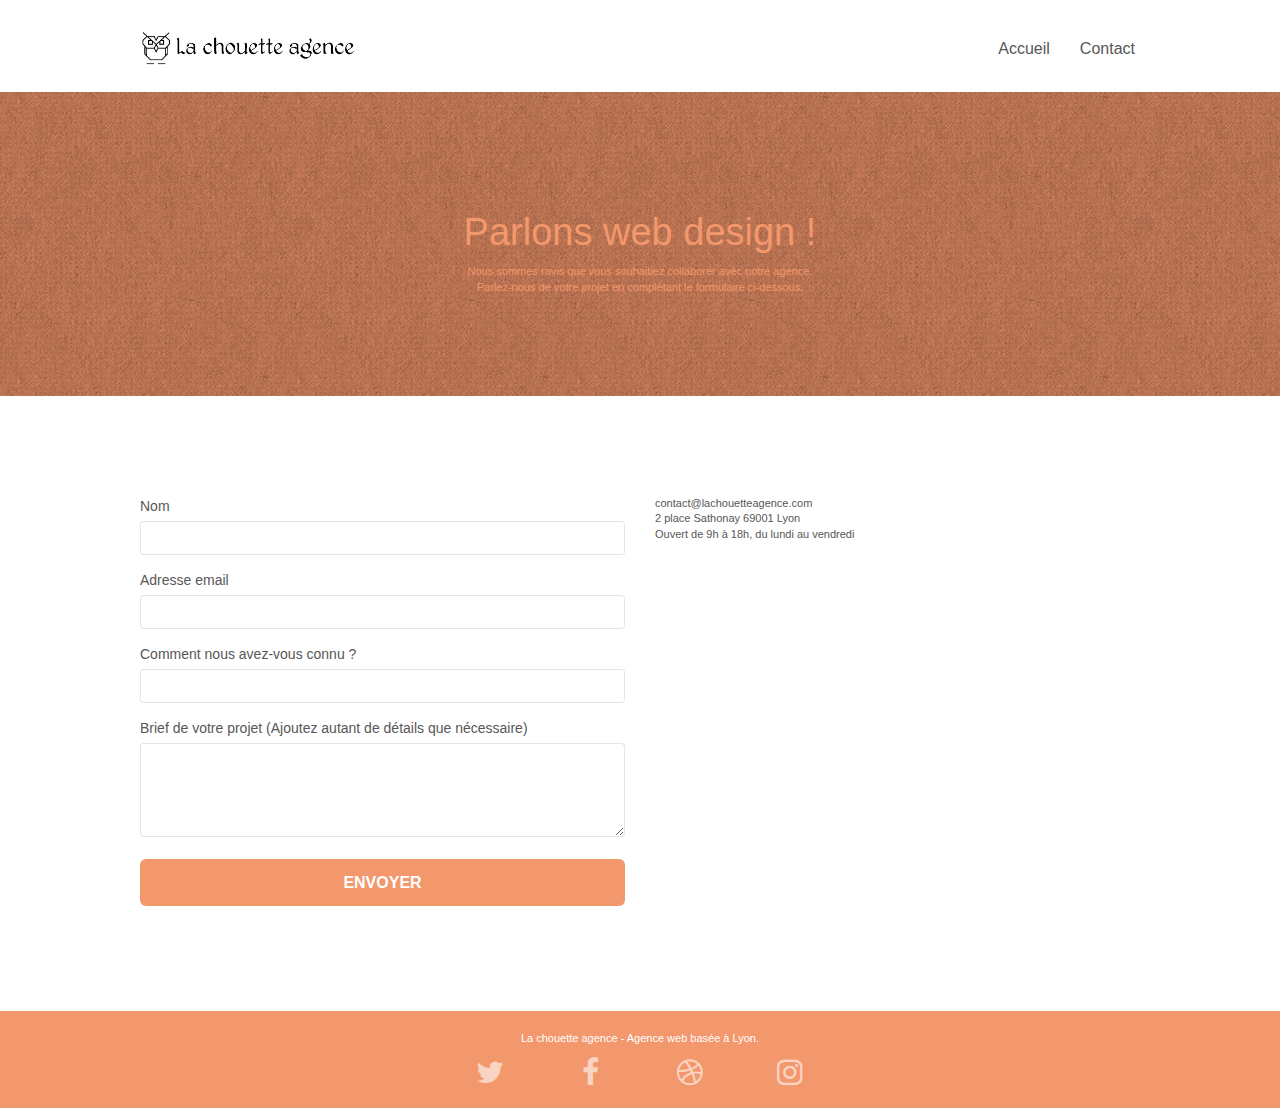
==== contact.html @ e00a59ee "wip changes 3" ====
<!doctype html>
<html lang="fr">
<head>
    <meta charset="utf-8">
    <meta name="description" content="Prise de contact et devis en ligne, la chouette agence vous propose de soumettre votre projet web via le site ou dans nos locaux">
    <meta name="viewport" content="width=device-width, initial-scale=1.0, viewport-fit=cover">
    <link rel="shortcut icon" type="image/png" href="favicon.ico">
    
	<link rel="stylesheet" type="text/css" href="./css/bootstrap.min.css">
	<link rel="stylesheet" type="text/css" href="style.css">
	<link rel="stylesheet" type="text/css" href="./css/font-awesome.min.css">
	<link rel="stylesheet" type="text/css" href="./css/et-line.min.css">
	
    
	<script src="./js/jquery-2.1.0.min.js"></script>
	<script src="./js/bootstrap.min.js"></script>
	<script src="./js/blocs.min.js"></script>
	<script src="./js/jqBootstrapValidation.min.js"></script>
	<script src="./js/formHandler.min.js"></script>
    <title>Contactez nous</title>

    
<!-- Analytics -->

<!-- Analytics END -->
    
</head>
<body>
<!-- Principal conteneur -->
<div class="page-container">
    
<!-- bloc-0 -->
<header class="bloc bgc-white l-bloc " id="bloc-0">
	<div class="container bloc-sm">
		<nav class="navbar row">
			<div class="navbar-header">
				<a class="navbar-brand" href="index.html"><img src="img/la-chouette-agence.png" alt="atlanta web design logo" height="40" /></a>
				<button id="nav-toggle" type="button" class="ui-navbar-toggle navbar-toggle" data-toggle="collapse" data-target=".navbar-1">
					<span class="sr-only">Toggle navigation</span><span class="icon-bar"></span><span class="icon-bar"></span><span class="icon-bar"></span>
				</button>
			</div>
			<div class="collapse navbar-collapse navbar-1 special-dropdown-nav">
				<ul class="site-navigation nav navbar-nav">
					<li>
						<a href="index.html">Accueil</a>
					</li>
					<li>
					</li>
					<li>
						<a href="contact.html">Contact</a>
					</li>
				</ul>
			</div>
		</nav>
	</div>
</header>
<!-- bloc-0 END -->

<!-- bloc-6 -->
<section class="bloc bg-dots-bg bg-repeat bgc-atomic-tangerine d-bloc bloc-bg-texture texture-paper" id="bloc-6">
	<div class="container bloc-lg">
		<div class="row">
			<div class="col-sm-12">
				<h1 class="text-center hero-bloc-text tc-white">
					Parlons web design !
				</h1>
				<p class="text-center mg-lg tc-white tight-width-whitespace">
					Nous sommes ravis que vous souhaitiez collaborer avec notre agence.<br>
					Parlez-nous de votre projet en complétant le formulaire ci-dessous.
				</p>
			</div>
		</div>
	</div>
</section>
<!-- bloc-6 END -->

<!-- bloc-7 -->
<section class="bloc bgc-white l-bloc" id="bloc-7">
	<div class="container bloc-lg">
		<div class="row">
			<div class="col-sm-6">
				<form id="form_1" novalidate success-msg="Your message has been sent." fail-msg="Sorry it seems that our mail server is not responding, Sorry for the inconvenience!">
					<div class="form-group">
						<label for="name">
							Nom
						</label>
						<input id="name" class="form-control" required />
					</div>
					<div class="form-group">
						<label for="email">
							Adresse email
						</label>
						<input id="email" class="form-control" type="email" required />
					</div>
					<div class="form-group">
						<label for="discover">
							Comment nous avez-vous connu ?
						</label>
						<input class="form-control" type="text" required id="discover" />
					</div>
					<div class="form-group">
						<label for="message">
							Brief de votre projet (Ajoutez autant de détails que nécessaire)<br>
						</label><textarea id="message" class="form-control" rows="4" cols="50" required></textarea>
					</div> 
					<button class="bloc-button btn btn-lg btn-block cta-hero btn-atomic-tangerine" type="submit">
						Envoyer
					</button>
				</form>
			</div>
			<div class="col-sm-6">
				<p>
					contact@lachouetteagence.com<br>2 place Sathonay 69001 Lyon<br>Ouvert de 9h à 18h, du lundi au vendredi<br>
				</p>
			</div>
		</div>
	</div>
</section>
<!-- bloc-7 END -->

<!-- ScrollToTop Button -->
<a class="bloc-button btn btn-d scrollToTop" onclick="scrollToTarget('1')"><span class="fa fa-chevron-up"></span></a>
<!-- ScrollToTop Button END-->


<!-- Footer - bloc-8 -->
<footer class="bloc bgc-atomic-tangerine d-bloc" id="bloc-8">
	<div class="container bloc-sm">
		<div class="row">
			<div class="col-sm-12">
				<p class="text-center white">
					La chouette agence - Agence web basée à Lyon.<br>
				</p>
				<div class="row row-no-gutters social">
					<div class="col-sm-3">
						<div class="text-center">
							<a class="social" target="_blank" aria-label="lien twitter" href="https://twitter.com/?lang=fr"><span class="fa fa-twitter icon-md"></span></a>
						</div>
					</div>
					<div class="col-sm-3">
						<div class="text-center">
							<a class="social" target="_blank" aria-label="lien facebook" href="https://fr-fr.facebook.com/"><span class="fa fa-facebook icon-md"></span></a>
						</div>
					</div>
					<div class="col-sm-3">
						<div class="text-center">
							<a class="social" target="_blank" aria-label="lien dribble" href="https://dribbble.com/"><span class="fa fa-dribbble icon-md"></span></a>
						</div>
					</div>
					<div class="col-sm-3">
						<div class="text-center">
							<a class="social" target="_blank" aria-label="lien instagram" href="https://www.instagram.com/"><span class="fa fa-instagram icon-md"></span></a>
						</div>
					</div>
				</div>
			</div>
		</div>
	</div>
</footer>
<!-- Footer - bloc-8 END -->

</div>
<!-- Principal conteneur END -->
    

</body>
</html>
---- style.css ----
body {
  margin: 0;
  padding: 0;
  background: #fff;
  overflow-x: hidden;
  -webkit-font-smoothing: antialiased;
  -moz-osx-font-smoothing: grayscale;
}
.intro {
  font-size: 20px;
}
.quotation {
  font-size: 20px;
  font-style: italic;
}

.customers {
  font-size: 20px;
}

.signature {
  font-size: 14px;
}

a,
button {
  transition: all 0.3s ease-in-out;
  outline: none !important;
}

a:hover {
  text-decoration: none;
  cursor: pointer;
}

#page-loading-blocs-notifaction {
  position: fixed;
  top: 0;
  bottom: 0;
  width: 100%;
  z-index: 100000;
  background: #ffffff url("img/pageload-spinner.gif") no-repeat center center;
}

.bloc {
  width: 100%;
  clear: both;
  background: 50% 50% no-repeat;
  padding: 0 50px;
  -webkit-background-size: cover;
  -moz-background-size: cover;
  -o-background-size: cover;
  background-size: cover;
  position: relative;
}

.bloc .container {
  padding-left: 0;
  padding-right: 0;
}

.bloc-lg {
  padding: 100px 50px;
}

.bloc-md {
  padding: 50px;
}

.bloc-sm {
  padding: 20px 50px;
}

.bg-center,
.bg-l-edge,
.bg-r-edge,
.bg-t-edge,
.bg-b-edge,
.bg-tl-edge,
.bg-bl-edge,
.bg-tr-edge,
.bg-br-edge,
.bg-repeat {
  -webkit-background-size: auto !important;
  -moz-background-size: auto !important;
  -o-background-size: auto !important;
  background-size: auto !important;
}

.bg-repeat {
  background: repeat;
}

.bg-t-edge {
  background: top no-repeat;
}

.bloc-bg-texture::before {
  content: "";
  background-size: 2px 2px;
  position: absolute;
  top: 0;
  bottom: 0;
  left: 0;
  right: 0;
}

.texture-paper::before {
  background: url("img/texture-paper.png");
  background-size: 280px 280px;
}

.b-parallax {
  background-attachment: fixed;
}

.d-bloc {
  color: rgba(255, 255, 255, 0.7);
}

.d-bloc button:hover {
  color: rgba(255, 255, 255, 0.9);
}

.d-bloc .icon-round,
.d-bloc .icon-square,
.d-bloc .icon-rounded,
.d-bloc .icon-semi-rounded-a,
.d-bloc .icon-semi-rounded-b {
  border-color: rgba(255, 255, 255, 0.9);
}

.d-bloc .divider-h span {
  border-color: rgba(255, 255, 255, 0.2);
}

.d-bloc .a-btn,
.d-bloc .navbar a,
.d-bloc .navbar-brand,
.d-bloc a .icon-sm,
.d-bloc a .icon-md,
.d-bloc a .icon-lg,
.d-bloc a .icon-xl,
.d-bloc h1 a,
.d-bloc h2 a,
.d-bloc h3 a,
.d-bloc h4 a,
.d-bloc h5 a,
.d-bloc h6 a,
.d-bloc p a {
  color: rgba(255, 255, 255, 0.6);
}

.d-bloc .a-btn:hover,
.d-bloc .navbar a:hover,
.d-bloc .navbar-brand:hover,
.d-bloc a:hover .icon-sm,
.d-bloc a:hover .icon-md,
.d-bloc a:hover .icon-lg,
.d-bloc a:hover .icon-xl,
.d-bloc h1 a:hover,
.d-bloc h2 a:hover,
.d-bloc h3 a:hover,
.d-bloc h4 a:hover,
.d-bloc h5 a:hover,
.d-bloc h6 a:hover,
.d-bloc p a:hover {
  color: rgba(255, 255, 255, 1);
}

.d-bloc .navbar-toggle .icon-bar {
  background: rgba(255, 255, 255, 1);
}

.d-bloc .btn-wire,
.d-bloc .btn-wire:hover {
  color: rgba(255, 255, 255, 1);
  border-color: rgba(255, 255, 255, 1);
}

.d-bloc .panel {
  color: rgba(0, 0, 0, 0.5);
}

.d-bloc .panel button:hover {
  color: rgba(0, 0, 0, 0.7);
}

.d-bloc .panel icon {
  border-color: rgba(0, 0, 0, 0.7);
}

.d-bloc .panel .divider-h span {
  border-color: rgba(0, 0, 0, 0.1);
}

.d-bloc .panel .a-btn {
  color: rgba(0, 0, 0, 0.6);
}

.d-bloc .panel .a-btn:hover {
  color: rgba(0, 0, 0, 1);
}

.d-bloc .panel .btn-wire,
.d-bloc .panel .btn-wire:hover {
  color: rgba(0, 0, 0, 0.7);
  border-color: rgba(0, 0, 0, 0.3);
}

.d-bloc .panel,
.l-bloc {
  color: rgba(0, 0, 0, 0.5);
}

.d-bloc .panel button:hover,
.l-bloc button:hover {
  color: rgba(0, 0, 0, 0.7);
}

.l-bloc .icon-round,
.l-bloc .icon-square,
.l-bloc .icon-rounded,
.l-bloc .icon-semi-rounded-a,
.l-bloc .icon-semi-rounded-b {
  border-color: rgba(0, 0, 0, 0.7);
}

.d-bloc .panel .divider-h span,
.l-bloc .divider-h span {
  border-color: rgba(0, 0, 0, 0.1);
}

.d-bloc .panel .a-btn,
.l-bloc .a-btn,
.l-bloc .navbar a,
.l-bloc .navbar-brand,
.l-bloc a .icon-sm,
.l-bloc a .icon-md,
.l-bloc a .icon-lg,
.l-bloc a .icon-xl,
.l-bloc h1 a,
.l-bloc h2 a,
.l-bloc h3 a,
.l-bloc h4 a,
.l-bloc h5 a,
.l-bloc h6 a,
.l-bloc p a {
  color: rgba(0, 0, 0, 0.6);
}

.d-bloc .panel .a-btn:hover,
.l-bloc .a-btn:hover,
.l-bloc .navbar a:hover,
.l-bloc .navbar-brand:hover,
.l-bloc a:hover .icon-sm,
.l-bloc a:hover .icon-md,
.l-bloc a:hover .icon-lg,
.l-bloc a:hover .icon-xl,
.l-bloc h1 a:hover,
.l-bloc h2 a:hover,
.l-bloc h3 a:hover,
.l-bloc h4 a:hover,
.l-bloc h5 a:hover,
.l-bloc h6 a:hover,
.l-bloc p a:hover {
  color: rgba(0, 0, 0, 1);
}

.l-bloc .navbar-toggle .icon-bar {
  color: rgba(0, 0, 0, 0.6);
}

.d-bloc .panel .btn-wire,
.d-bloc .panel .btn-wire:hover,
.l-bloc .btn-wire,
.l-bloc .btn-wire:hover {
  color: rgba(0, 0, 0, 0.7);
  border-color: rgba(0, 0, 0, 0.3);
}

.voffset {
  margin-top: 30px;
}

.voffset-lg {
  margin-top: 80px;
}

.row-no-gutters {
  margin-right: 0;
  margin-left: 0;
}

.row.row-no-gutters > [class^="col-"],
.row.row-no-gutters > [class*=" col-"] {
  padding-right: 0;
  padding-left: 0;
}

#bloc-1-hero h1 {
  font-size: 32px;
}

.navbar {
  margin-bottom: 0;
  z-index: 1;
}

.navbar-brand {
  height: auto;
  padding: 3px 15px;
  font-size: 25px;
  font-weight: normal;
  font-weight: 600;
  line-height: 44px;
}

.navbar-brand img {
  max-height: 200px;
  margin: 0 5px 0 0;
  display: inline;
}

.navbar-brand img[src$="svg"] {
  min-width: 100px;
}

.nav-center .navbar-brand img {
  margin: 0;
}

.navbar .nav {
  padding-top: 2px;
  margin-right: -16px;
  float: right;
  z-index: 1;
}

.nav > li {
  float: left;
  margin-top: 4px;
  font-size: 16px;
}

.navbar-nav .open .dropdown-menu > li > a {
  text-align: inherit;
}

.nav > li a:hover,
.nav > li a:focus {
  background: transparent;
}

.navbar-toggle {
  margin: 10px 10px 0 0;
  border: 0px;
}

.navbar-toggle:hover {
  background: transparent !important;
}

.navbar-toggle .icon-bar {
  background-color: rgba(0, 0, 0, 0.5);
  width: 26px;
}

.nav-invert .navbar .nav {
  float: left;
}

.nav-invert .navbar-header,
.nav-invert .navbar-brand {
  float: right;
  position: relative;
  z-index: 2;
}

@media (min-width: 768px) {
  .site-navigation {
    position: absolute;
    top: 50%;
    right: 20px;
    transform: translate(0, -50%);
    -webkit-transform: translateY(-50%);
  }
  .nav > li .dropdown-menu a,
  .nav > li .dropdown-menu a:hover {
    color: #484848;
  }
  .nav-invert .site-navigation {
    left: 0;
    right: 0;
  }
  .nav-center {
    text-align: center;
  }
  .nav-center .navbar-header {
    width: 100%;
  }
  .nav-center .navbar-header,
  .nav-center .navbar-brand,
  .nav-center .nav > li {
    float: none;
    display: inline-block;
  }
  .nav-center .site-navigation {
    position: relative;
    width: 100%;
    right: 0;
    margin-right: 0px;
    margin-top: 20px;
  }
  .nav-center.mini-nav .navbar-toggle {
    float: none;
    margin: 10px auto 0;
  }
}

.nav > li > .dropdown a {
  background: none !important;
  display: block;
  padding: 14px 15px;
}

nav .caret {
  margin: 0 5px;
}

.dropdown-menu .dropdown-menu {
  top: -8px;
  left: 100%;
}

.dropdown-menu .dropmenu-flow-right {
  top: 100%;
  left: 0;
  margin-left: -1px;
  border-top-left-radius: 0;
  border-top-right-radius: 0;
}

.dropdown-menu .dropdown span {
  border: 4px solid black;
  border-top-color: transparent;
  border-right-color: transparent;
  border-bottom-color: transparent;
  margin: 6px -5px 0 0 !important;
  float: right;
}

.mg-md {
  margin-top: 10px;
  margin-bottom: 20px;
}

.mg-lg {
  margin-top: 10px;
  margin-bottom: 40px;
}

.btn {
  margin: 0 5px 5px 0;
}

.btn.pull-right {
  margin: 0 0 5px 5px;
}

.btn-d,
.btn-d:hover,
.btn-d:focus {
  color: #fff;
  background: rgba(0, 0, 0, 0.3);
}

button {
  outline: none !important;
}

.btn-rd {
  border-radius: 40px;
}

.btn-clean {
  border: 1px solid rgba(0, 0, 0, 0.08);
  border-bottom-color: rgba(0, 0, 0, 0.1);
  text-shadow: 0 1px 0 rgba(0, 0, 1, 0.1);
  box-shadow: 0 1px 3px rgba(0, 0, 1, 0.25),
    inset 0 1px 0 0 rgba(255, 255, 255, 0.15);
}

.icon-md {
  font-size: 30px !important;
}

.icon-lg {
  font-size: 60px !important;
}

.sm-shadow {
  text-shadow: 0 1px 2px rgba(0, 0, 0, 0.3);
}

.panel-sq,
.panel-sq .panel-heading,
.panel-sq .panel-footer {
  border-radius: 0;
}

.panel-rd {
  border-radius: 30px;
}

.panel-rd .panel-heading {
  border-radius: 29px 29px 0 0;
}

.panel-rd .panel-footer {
  border-radius: 0 0 29px 29px;
}

.form-control {
  border-color: rgba(0, 0, 0, 0.1);
  box-shadow: none;
}

.scrollToTop {
  width: 40px;
  height: 40px;
  position: fixed;
  bottom: 20px;
  right: 20px;
  opacity: 0;
  z-index: 500;
  transition: all 0.3s ease-in-out;
}

.scrollToTop span {
  margin-top: 6px;
}

.showScrollTop {
  font-size: 14px;
  opacity: 1;
}

a[data-lightbox] {
  position: relative;
  display: block;
  text-align: center;
}

a[data-lightbox]:hover::before {
  content: "+";
  font-family: "HelveticaNeue-Light", "Helvetica Neue Light", "Helvetica Neue",
    Helvetica, Arial;
  font-size: 32px;
  width: 50px;
  height: 50px;
  margin-left: -25px;
  border-radius: 50%;
  background: rgba(0, 0, 0, 0.6);
  color: #fff;
  font-weight: 100;
  z-index: 1;
  position: absolute;
  top: 50%;
  transform: translateY(-50%);
  -webkit-transform: translateY(-50%);
}

a[data-lightbox]:hover img {
  opacity: 0.6;
  -webkit-animation-fill-mode: none;
  animation-fill-mode: none;
}

#lightbox-modal {
  display: flex;
  align-items: center;
}

#lightbox-modal .modal-dialog {
  width: 90%;
  max-width: 900px;
  margin: 0 auto 0;
}

#lightbox-modal .modal-dialog img {
  max-height: 90vh;
  margin: 0 auto;
}

.lightbox-caption {
  padding: 20px;
  color: #fff;
  background: rgba(0, 0, 0, 0.5);
  position: absolute;
  left: 15px;
  right: 15px;
  bottom: 5px;
}

.close-lightbox {
  color: #fff;
  font-size: 30px;
  position: absolute;
  top: 20px;
  right: 20px;
  z-index: 20;
  background: rgba(0, 0, 0, 0.5);
  border: none;
  line-height: 30px;
  padding: 0 9px 5px;
  opacity: 0.3;
}

.close-lightbox:hover,
.next-lightbox:hover,
.prev-lightbox:hover {
  opacity: 1;
  color: #fff;
}

.next-lightbox,
.prev-lightbox {
  font-size: 20px;
  color: rgba(255, 255, 255, 0.9);
  background: rgba(0, 0, 0, 0.5);
  transition: all 0.2s ease-in-out;
  position: absolute;
  top: 45%;
  z-index: 1;
  opacity: 0.4;
}

.next-lightbox {
  padding: 6px 8px 1px 13px;
  right: 25px;
}

.prev-lightbox {
  padding: 6px 13px 1px 10px;
  left: 25px;
}

.snapshot-lb .modal-body {
  padding-bottom: 45px;
}

.snapshot-lb .lightbox-caption {
  padding: 0;
  color: rgba(0, 0, 0, 0.5);
  background: none;
}

h1,
h2,
h3,
h4,
h5,
h6,
p,
label,
.btn,
a {
  font-family: "helvetica";
  font-weight: 400;
  color: #575757 !important;
}

.container {
  max-width: 1000px;
}

.hero-bloc-text {
  font-size: 38px;
}

.hero-bloc-text-sub {
  font-size: 36px;
}

.statement-bloc-text {
  line-height: 26px;
  font-style: italic;
  font-size: 20px;
  text-align: center;
  font-weight: lighter;
  max-width: 520px;
  margin: auto auto auto auto;
}

p {
  font-size: 11px;
}

.tight-width-whitespace {
  max-width: 600px;
  margin: auto auto auto auto;
}

.h1 {
  font-size: 20px;
  font-family: "Open Sans";
}

.cta-hero {
  margin-top: 22px;
  color: #ffffff !important;
  text-transform: uppercase;
  padding: 12px 28px 12px 28px;
  font-size: 16px;
  font-weight: 700;
}

.social {
  max-width: 400px;
  margin: auto auto auto auto;
}

h2 {
  font-size: 22px;
  line-height: 1.4em;
}

h3 {
  font-size: 15px;
  text-transform: uppercase;
  font-weight: 700;
  color: #333333 !important;
}

.med-width-whitespace {
  max-width: 800px;
  margin: auto auto auto auto;
  box-shadow: 0px 0px 0px #000000;
}

h1 {
  color: #333333 !important;
}

h4 {
  color: #333333 !important;
}

.icons {
  margin-bottom: 14px;
  margin-top: 24px;
}

.white {
  color: #ffffff !important;
}

.portfolio-thumb {
  margin-bottom: 24px;
}

.portfolio-row {
  margin-bottom: 44px;
  margin-top: 50px;
}

.avatar {
  box-shadow: 0px 4px 9px rgba(0, 0, 0, 0.3);
}

.black-background {
  background-color: rgba(165, 147, 99, 0.7);
  padding: 40px 40px 40px 40px;
}

.bold-link {
  font-weight: 900;
  text-decoration: underline !important;
}

.bgc-white {
  background-color: #ffffff;
}

.bgc-dark-slate-blue {
  background-color: #364577;
}

.bgc-atomic-tangerine {
  background-color: #f3976c;
}

.tc-white {
  color: #f3976c !important;
}

.btn-atomic-tangerine {
  background: #f3976c;
  color: #ffffff !important;
}

.btn-atomic-tangerine:hover {
  background: #c27956 !important;
  color: #ffffff !important;
}

.ltc-white {
  color: #ffffff !important;
}

.ltc-white:hover {
  color: #cccccc !important;
}

.ltc-atomic-tangerine {
  color: #f3976c !important;
}

.ltc-atomic-tangerine:hover {
  color: #c27956 !important;
}

.icon-dark-slate-blue {
  color: #364577 !important;
  border-color: #364577 !important;
}

.bg-dots-bg {
  background-image: url("img/dots-bg.png");
}

.bg-lines-h2-bg {
  background-image: url("img/lines-h2-bg.png");
}

.bg-banniere {
  background-image: url("img/la-chouette-agence-banniere.jpg");
}

.bg-presentation {
  background-image: url("img/image-de-presentation.jpg");
}

@media (max-width: 1024px) {
  .bloc {
    padding-left: 20px;
    padding-right: 20px;
  }
  .bloc.full-width-bloc,
  .bloc-tile-2.full-width-bloc .container,
  .bloc-tile-3.full-width-bloc .container,
  .bloc-tile-4.full-width-bloc .container {
    padding-left: 0;
    padding-right: 0;
  }
}

@media (max-width: 992px) and (min-width: 768px) {
  .navbar .nav {
    max-width: 80%;
  }
  .nav-center.navbar .nav {
    max-width: 100%;
  }
}

@media only screen and (min-device-width: 768px) and (max-device-width: 1024px) and (orientation: landscape) {
  .b-parallax {
    background-attachment: scroll;
  }
}

@media only screen and (min-device-width: 1024px) and (max-device-width: 1366px) and (-webkit-min-device-pixel-ratio: 1.5) {
  .b-parallax {
    background-attachment: scroll;
  }
}

@media (max-width: 991px) {
  .container {
    width: 100%;
  }
  .b-parallax {
    background-attachment: scroll;
  }
  .page-container,
  #hero-bloc {
    overflow-x: hidden;
    position: relative;
  }
  .bloc {
    padding-left: constant(safe-area-inset-left);
    padding-right: constant(safe-area-inset-right);
  }
  .bloc-group,
  .bloc-group .bloc {
    display: block;
    width: 100%;
  }
  .bloc-fill-screen .fill-bloc-top-edge,
  .bloc-fill-screen .fill-bloc-bottom-edge {
    padding: 0 20px;
    padding-left: constant(safe-area-inset-left);
    padding-right: constant(safe-area-inset-right);
  }
}

@media (max-width: 767px) {
  .page-container {
    overflow-x: hidden;
    position: relative;
  }
  h1,
  h2,
  h3,
  h4,
  h5,
  h6,
  p,
  #disqus_thread {
    padding-left: 10px !important;
    padding-right: 10px !important;
  }
  .b-parallax {
    background-attachment: scroll;
  }
  .navbar .nav {
    padding-top: 0;
    border-top: 1px solid rgba(0, 0, 0, 0.2);
    float: none !important;
  }
  .navbar.row {
    margin-left: 0;
    margin-right: 0;
  }
  .site-navigation {
    position: inherit;
    transform: none;
    -webkit-transform: none;
    -ms-transform: none;
  }
  .nav > li {
    margin-top: 0;
    border-bottom: 1px solid rgba(0, 0, 0, 0.1);
    background: rgba(0, 0, 0, 0.05);
    text-align: left;
    padding-left: 15px;
    width: 100%;
  }
  .nav > li:hover {
    background: rgba(0, 0, 0, 0.08);
  }
  .dropdown .dropdown a .caret {
    float: none;
    margin: 5px 0 0 10px !important;
    border: 4px solid black;
    border-bottom-color: transparent;
    border-right-color: transparent;
    border-left-color: transparent;
  }
  #hero-bloc .navbar .nav {
    background: rgba(0, 0, 0, 0.8);
  }
  #hero-bloc .navbar .nav a {
    color: rgba(255, 255, 255, 0.6);
  }
  .hero {
    padding: 50px 0;
  }
  .hero-nav {
    left: -1px;
    right: -1px;
  }
  .navbar-collapse {
    padding: 0;
    overflow-x: hidden;
    -webkit-box-shadow: none;
    box-shadow: none;
  }
  .navbar-brand img {
    max-height: 40px;
    width: auto;
  }
  .nav-invert .navbar-header {
    float: none;
    width: 100%;
  }
  .nav-invert .navbar-toggle {
    float: left;
    margin-left: 10px;
  }
  .bloc {
    padding-left: 0;
    padding-right: 0;
  }
  .bloc-xxl,
  .bloc-xl,
  .bloc-lg {
    padding: 40px 0;
  }
  .bloc-sm,
  .bloc-md {
    padding-left: 0;
    padding-right: 0;
  }
  .bloc-tile-2 .container,
  .bloc-tile-3 .container,
  .bloc-tile-4 .container,
  .bloc-fill-screen .fill-bloc-top-edge,
  .bloc-fill-screen .fill-bloc-bottom-edge {
    padding-left: 0;
    padding-right: 0;
  }
  .a-block {
    padding: 0 10px;
  }
  .btn-dwn {
    display: none;
  }
  .voffset {
    margin-top: 5px;
  }
  .voffset-md {
    margin-top: 20px;
  }
  .voffset-lg {
    margin-top: 30px;
  }
  form {
    padding: 5px;
  }
  .close-lightbox {
    display: inline-block;
  }
  .blocsapp-device-iphone5 {
    background-size: 216px 425px;
    padding-top: 60px;
    width: 216px;
    height: 425px;
  }
  .blocsapp-device-iphone5 img {
    width: 180px;
    height: 320px;
  }
}

@media (max-width: 400px) {
  .bloc {
    padding-left: 0;
    padding-right: 0;
  }
}

@media (max-width: 767px) {
  .bloc-mob-center-text {
    text-align: center;
  }
}
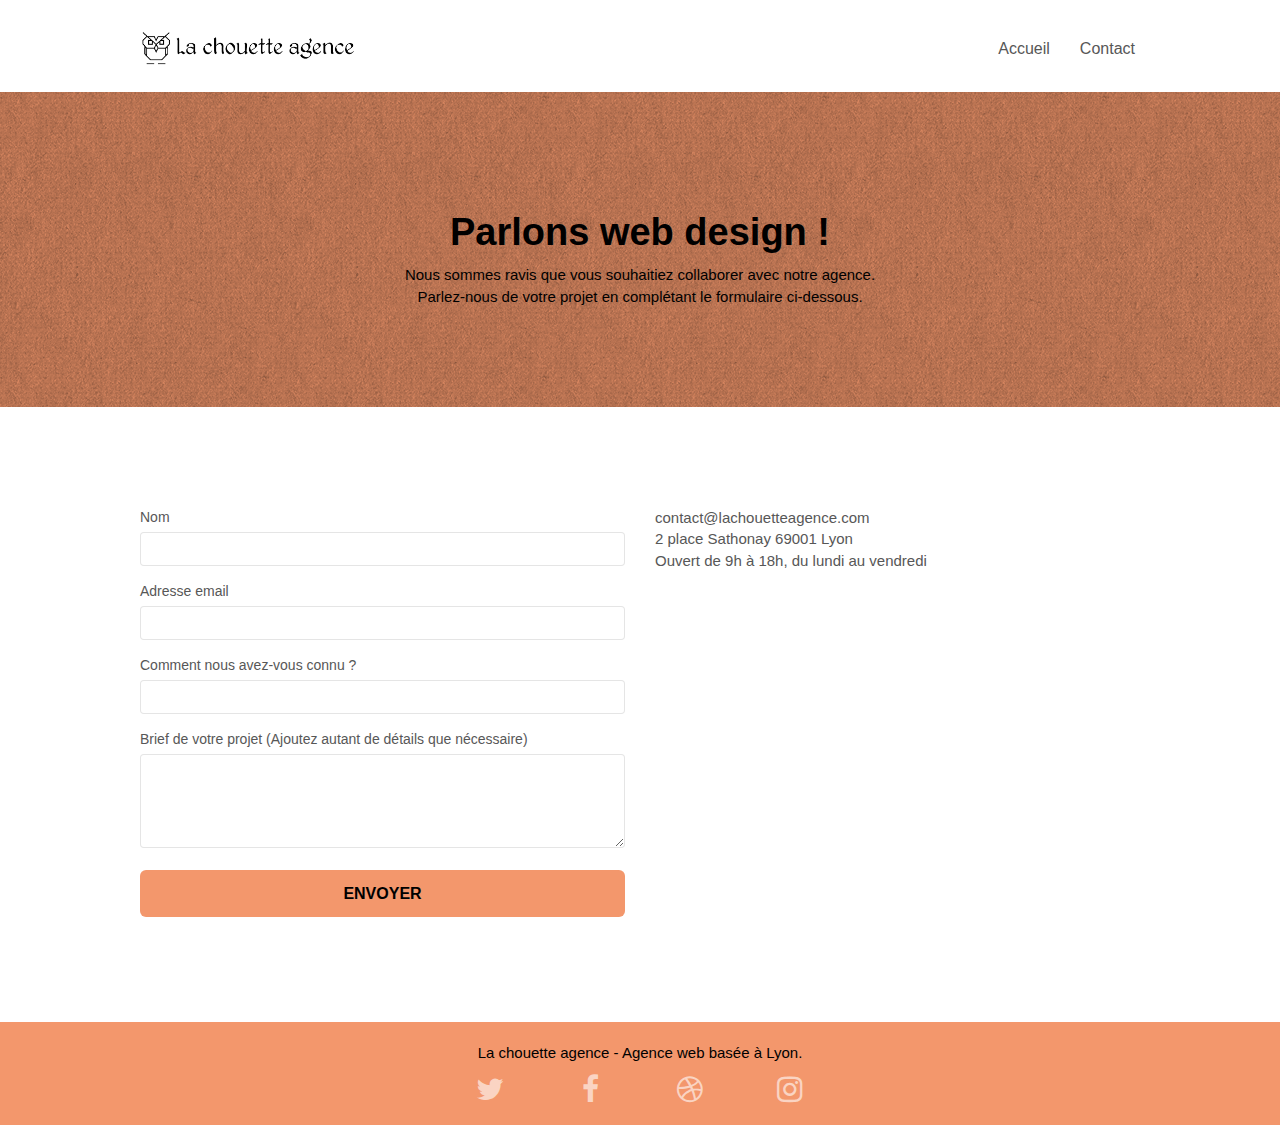
==== commit fed43969: "wip changes 5" ====
--- a/contact.html
+++ b/contact.html
@@ -12,11 +12,11 @@
 	<link rel="stylesheet" type="text/css" href="./css/et-line.min.css">
 	
     
-	<script src="./js/jquery-2.1.0.min.js"></script>
-	<script src="./js/bootstrap.min.js"></script>
-	<script src="./js/blocs.min.js"></script>
-	<script src="./js/jqBootstrapValidation.min.js"></script>
-	<script src="./js/formHandler.min.js"></script>
+	<script src="./js/jquery-2.1.0.min.js" defer></script>
+	<script src="./js/bootstrap.min.js" defer></script>
+	<script src="./js/blocs.min.js" defer></script>
+	<script src="./js/jqBootstrapValidation.min.js" defer></script>
+	<script src="./js/formHandler.min.js" defer></script>
     <title>Contactez nous</title>
 
     
--- a/style.css
+++ b/style.css
@@ -300,6 +300,7 @@
 
 #bloc-1-hero h1 {
   font-size: 32px;
+  font-weight: bold;
 }
 
 .navbar {
@@ -677,6 +678,7 @@
 
 .hero-bloc-text {
   font-size: 38px;
+  font-weight: bold;
 }
 
 .hero-bloc-text-sub {
@@ -694,7 +696,7 @@
 }
 
 p {
-  font-size: 11px;
+  font-size: 15px;
 }
 
 .tight-width-whitespace {
@@ -722,7 +724,8 @@
 }
 
 h2 {
-  font-size: 22px;
+  font-size: 20px;
+  font-weight: bold;
   line-height: 1.4em;
 }
 
@@ -753,7 +756,7 @@
 }
 
 .white {
-  color: #ffffff !important;
+  color: #000000 !important;
 }
 
 .portfolio-thumb {
@@ -792,17 +795,17 @@
 }
 
 .tc-white {
-  color: #f3976c !important;
+  color: #000000 !important;
 }
 
 .btn-atomic-tangerine {
   background: #f3976c;
-  color: #ffffff !important;
+  color: #000000 !important;
 }
 
 .btn-atomic-tangerine:hover {
   background: #c27956 !important;
-  color: #ffffff !important;
+  color: #000000 !important;
 }
 
 .ltc-white {
@@ -1056,4 +1059,8 @@
   .bloc-mob-center-text {
     text-align: center;
   }
-}
+  .col-sm-6 a {
+    display: flex;
+    justify-content: center;
+  }
+}
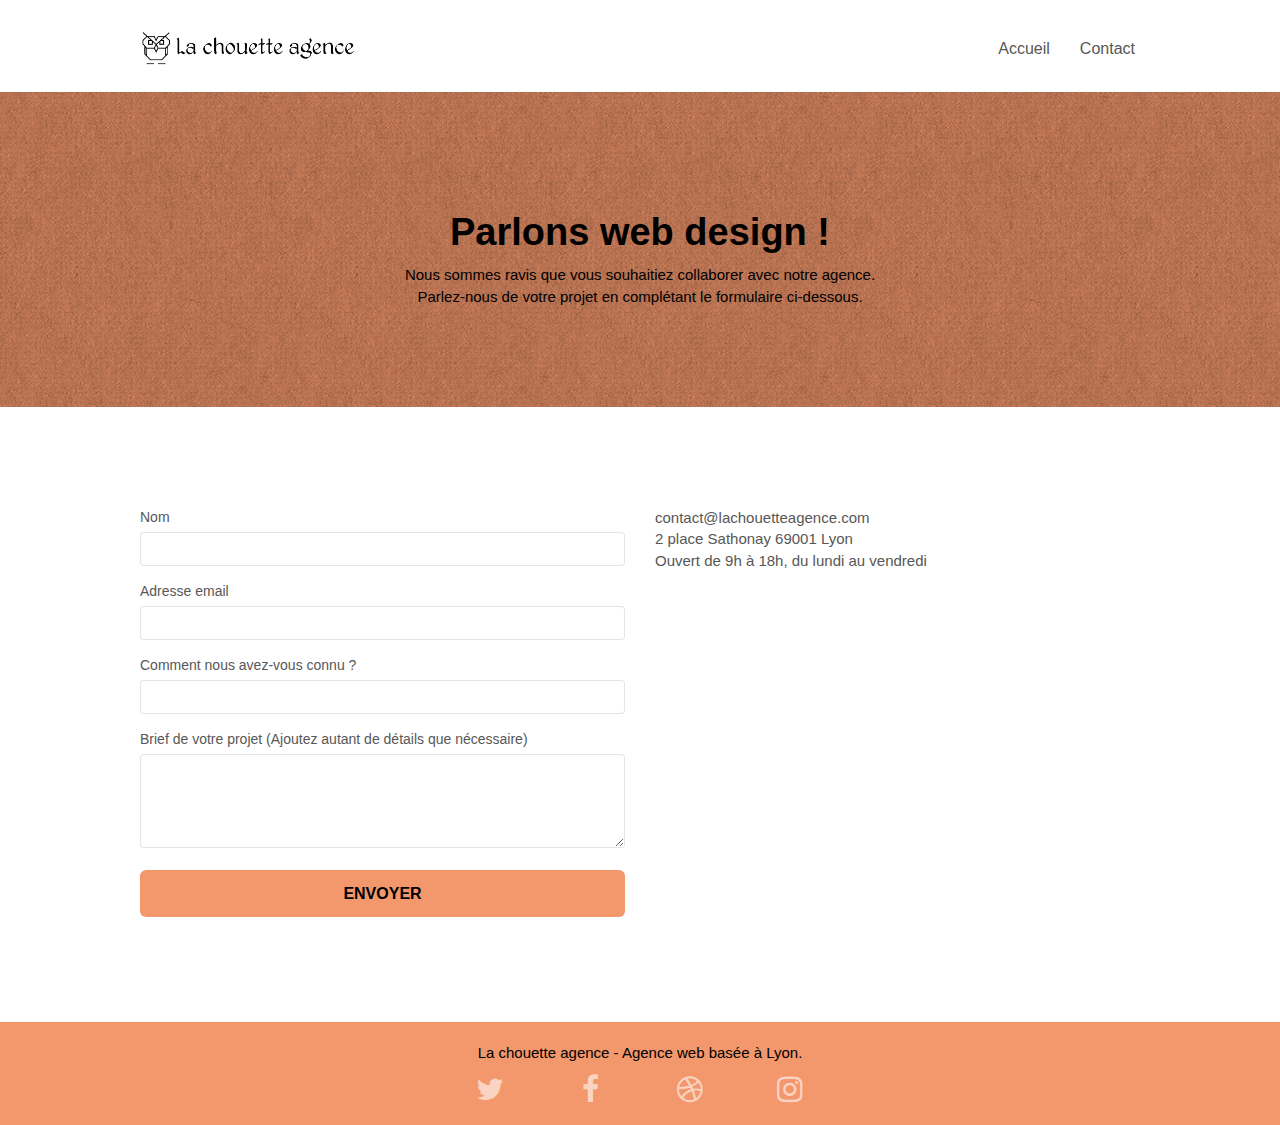
==== commit 1dd48c52: "wip changes 6" ====
--- a/contact.html
+++ b/contact.html
@@ -60,7 +60,7 @@
 <section class="bloc bg-dots-bg bg-repeat bgc-atomic-tangerine d-bloc bloc-bg-texture texture-paper" id="bloc-6">
 	<div class="container bloc-lg">
 		<div class="row">
-			<div class="col-sm-12">
+			<div class="col-sm-title">
 				<h1 class="text-center hero-bloc-text tc-white">
 					Parlons web design !
 				</h1>
--- a/style.css
+++ b/style.css
@@ -793,9 +793,16 @@
 .bgc-atomic-tangerine {
   background-color: #f3976c;
 }
+.col-sm-title h1 {
+  color: #000000 !important;
+}
+
+.col-sm-title p {
+  color: #000000 !important;
+}
 
 .tc-white {
-  color: #000000 !important;
+  color: #ffffff !important;
 }
 
 .btn-atomic-tangerine {
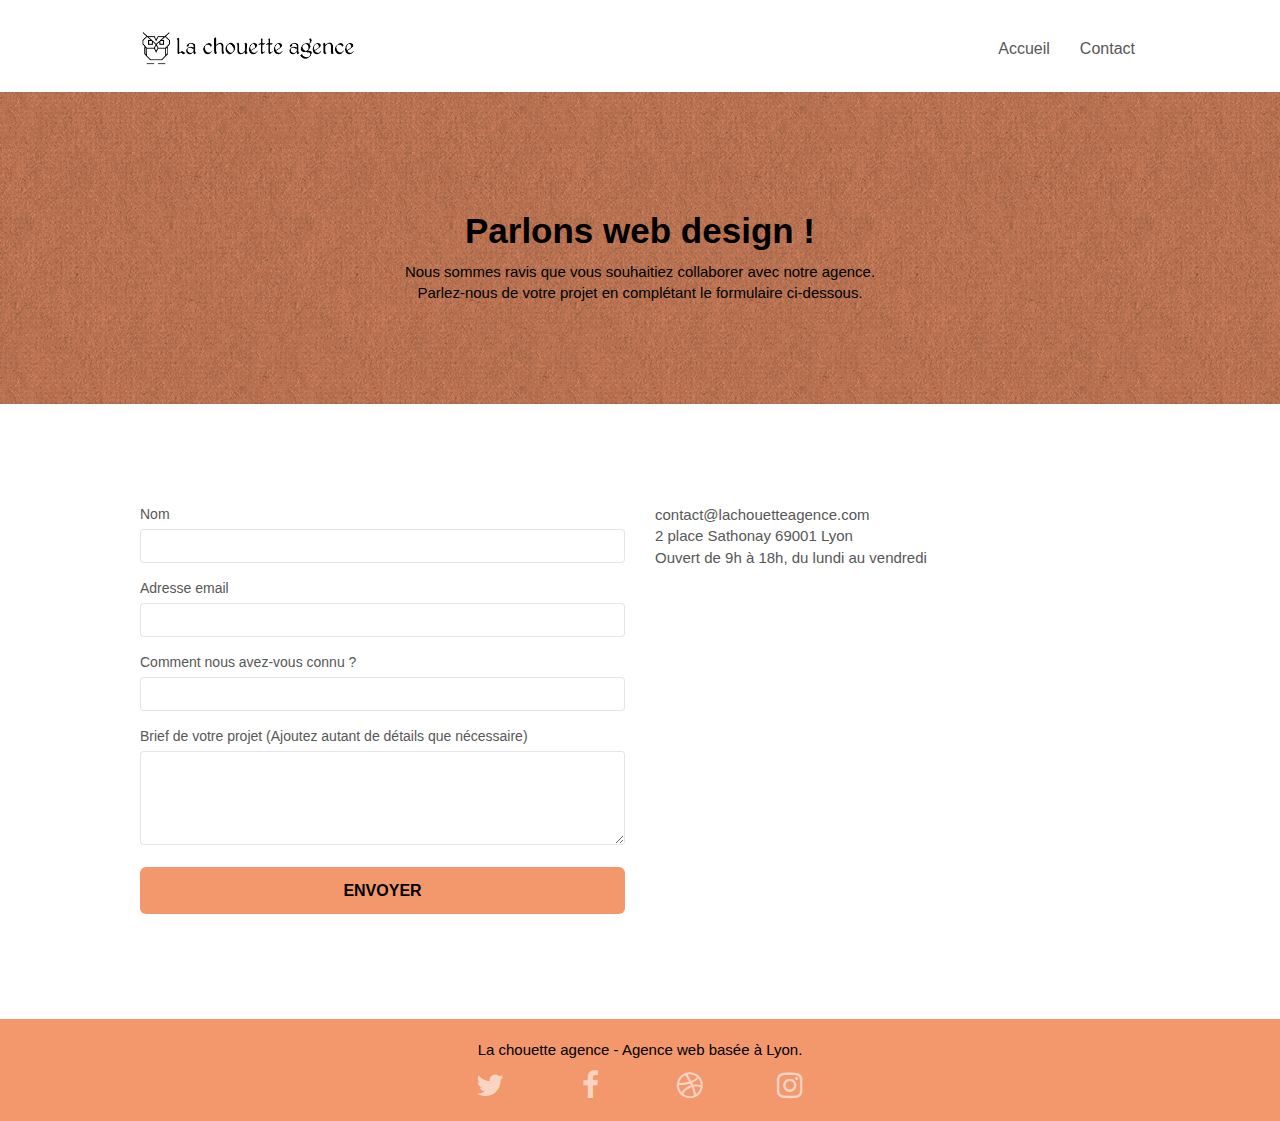
==== commit 9c3daf16: "wip change 7" ====
--- a/contact.html
+++ b/contact.html
@@ -75,11 +75,11 @@
 <!-- bloc-6 END -->
 
 <!-- bloc-7 -->
-<section class="bloc bgc-white l-bloc" id="bloc-7">
+<div class="bloc bgc-white l-bloc" id="bloc-7">
 	<div class="container bloc-lg">
 		<div class="row">
 			<div class="col-sm-6">
-				<form id="form_1" novalidate success-msg="Your message has been sent." fail-msg="Sorry it seems that our mail server is not responding, Sorry for the inconvenience!">
+				<form id="form_1">
 					<div class="form-group">
 						<label for="name">
 							Nom
@@ -115,7 +115,7 @@
 			</div>
 		</div>
 	</div>
-</section>
+</div>
 <!-- bloc-7 END -->
 
 <!-- ScrollToTop Button -->
--- a/style.css
+++ b/style.css
@@ -677,7 +677,7 @@
 }
 
 .hero-bloc-text {
-  font-size: 38px;
+  font-size: 35px;
   font-weight: bold;
 }
 
@@ -875,13 +875,13 @@
   }
 }
 
-@media only screen and (min-device-width: 768px) and (max-device-width: 1024px) and (orientation: landscape) {
+@media only screen and (min-width: 768px) and (max-width: 1024px) and (orientation: landscape) {
   .b-parallax {
     background-attachment: scroll;
   }
 }
 
-@media only screen and (min-device-width: 1024px) and (max-device-width: 1366px) and (-webkit-min-device-pixel-ratio: 1.5) {
+@media only screen and (min-width: 1024px) and (max-width: 1366px) and (-webkit-min-device-pixel-ratio: 1.5) {
   .b-parallax {
     background-attachment: scroll;
   }
